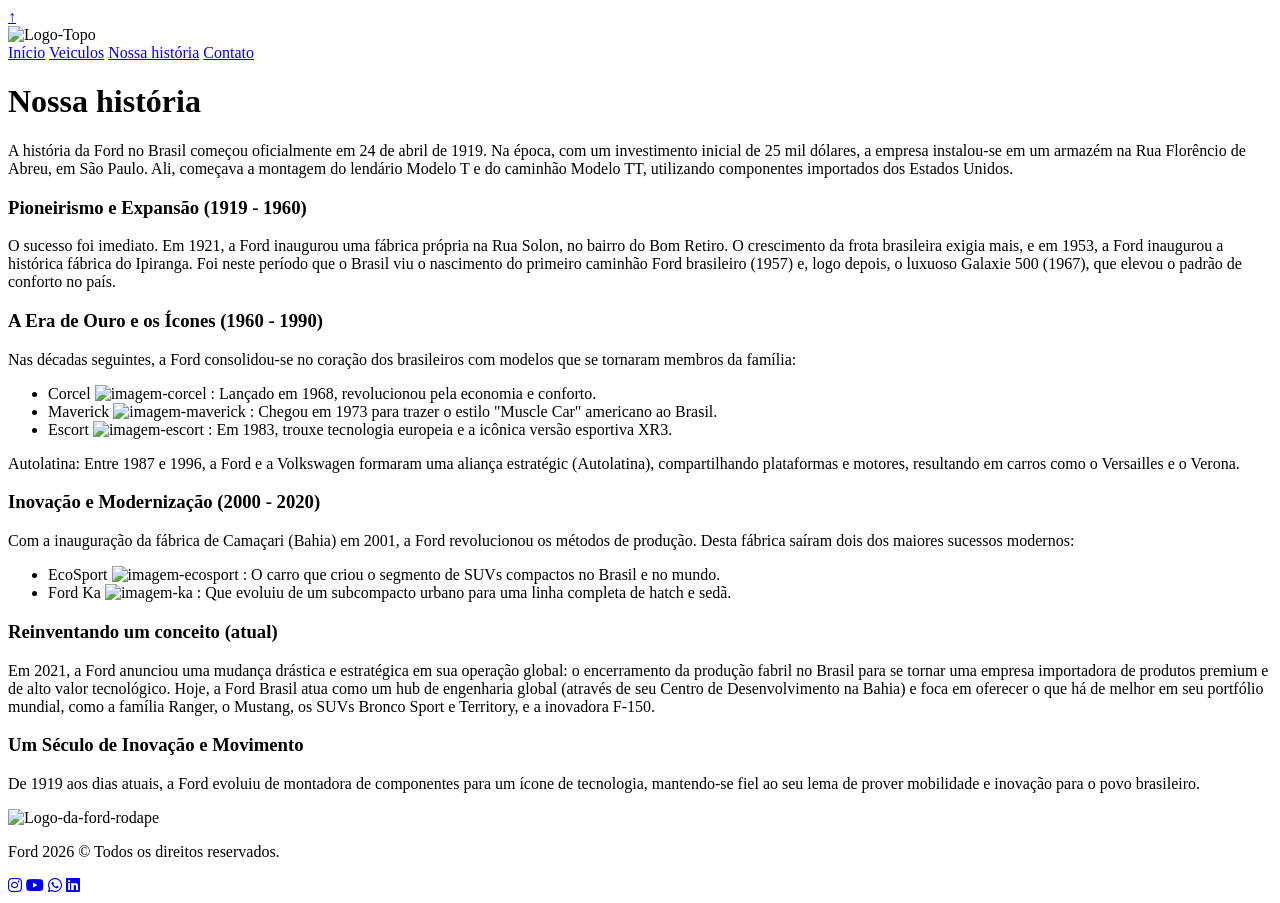
==== nossa-historia.html @ 53736a57 "Atualização nossa-historia 28/04/2026" ====
<!DOCTYPE html>
<html lang="pt-BR">

<head>
    <meta charset="UTF-8">
    <meta name="viewport" content="width=device-width, initial-scale=1.0">
    <link rel="stylesheet" href="nossa-historia.css">
    <link rel="stylesheet" href="https://cdnjs.cloudflare.com/ajax/libs/font-awesome/6.5.0/css/all.min.css">
    <title>Nossa História</title>
</head>

<body>

    <a href="#" class="top-button">↑</a>

    
    <header class="topo">
        <img class="logo" src="img/Logo_P.png" alt="Logo-Topo">

        <nav class="menu" id="menu">

            <a href="pagina-inicial.html"> Início</a>
            <a href="veiculos.html"> Veiculos</a>
            <a href="nossa-historia.html"> Nossa história</a>
            <a href="contato.html"> Contato</a>

        </nav>

    </header>

    <div class="fundo">
        <main>

            <header class="historia">
                <h1 class="titulo">Nossa história</h1>
                <div class="linha-decorativa"></div>

            </header>
            <section class="nossa-historia">
                <article class="historia-item">


                    <p>A história da Ford no Brasil começou oficialmente em 24 de abril de 1919. Na época, com um
                        investimento inicial de 25 mil dólares, a empresa instalou-se em um armazém na Rua Florêncio de
                        Abreu, em São Paulo.
                        Ali, começava a montagem do lendário Modelo T e do caminhão Modelo TT, utilizando componentes
                        importados dos Estados Unidos.</p>
                </article>

                <article class="historia-item">
                    <h3>Pioneirismo e Expansão (1919 - 1960)</h3>

                    <p>O sucesso foi imediato. Em 1921, a Ford inaugurou uma fábrica própria na Rua Solon, no bairro do
                        Bom
                        Retiro. O crescimento da frota brasileira exigia mais, e em 1953, a Ford inaugurou a histórica
                        fábrica
                        do Ipiranga. Foi neste período que o Brasil viu o nascimento do primeiro caminhão Ford
                        brasileiro
                        (1957)
                        e, logo depois, o luxuoso Galaxie 500 (1967), que elevou o padrão de conforto no país.</p>
                </article>

                <article class="historia-item">
                    <h3>A Era de Ouro e os Ícones (1960 - 1990)</h3>

                    <p>Nas décadas seguintes, a Ford consolidou-se no coração dos brasileiros com modelos que se
                        tornaram
                        membros da família:
                    <ul>
                        <li><span class="carro">Corcel
                                <img src="img/Ford_Corcel_luxo_1973_crop.jpg" alt="imagem-corcel">
                            </span>: Lançado em 1968, revolucionou pela economia e conforto.</li>

                        <li><span class="carro">Maverick
                                <img src="img/maverick.jpg" alt="imagem-maverick">
                            </span>: Chegou em 1973 para trazer o estilo "Muscle Car" americano ao Brasil.</li>
                        <li><span class="carro">Escort
                                <img src="img/escort.jpg" alt="imagem-escort">
                            </span>: Em 1983, trouxe tecnologia europeia e a icônica versão esportiva XR3.</li>
                    </ul>
                    <p>Autolatina: Entre 1987 e 1996, a Ford e a Volkswagen formaram uma aliança estratégic
                        (Autolatina),
                        compartilhando plataformas e motores, resultando em carros como o Versailles e o Verona.</p>
                </article>

                <article class="historia-item">

                    <h3>Inovação e Modernização (2000 - 2020)</h3>

                    <p>Com a inauguração da fábrica de Camaçari (Bahia) em 2001, a Ford revolucionou os métodos de
                        produção.
                        Desta fábrica saíram dois dos maiores sucessos modernos:
                    <ul>
                        <li> <span class="carro">EcoSport
                                <img src="img/ford-ecosport.jpg" alt="imagem-ecosport">
                            </span>: O carro que criou o segmento de SUVs compactos no Brasil e no mundo.</li>
                        <li> <span class="carro">Ford Ka
                                <img src="img/Ka-primeiro.jpg" alt="imagem-ka">
                            </span>: Que evoluiu de um subcompacto urbano para uma linha completa de hatch e sedã. </li>
                    </ul>
                    </p>
                </article>

                <article class="historia-item">
                    <h3>Reinventando um conceito (atual)</h3>

                    <p>Em 2021, a Ford anunciou uma mudança drástica e estratégica em sua operação global: o
                        encerramento da
                        produção fabril no Brasil para se tornar uma empresa importadora de produtos premium e de alto
                        valor
                        tecnológico.
                        Hoje, a Ford Brasil atua como um hub de engenharia global (através de seu Centro de
                        Desenvolvimento
                        na
                        Bahia) e foca em oferecer o que há de melhor em seu portfólio mundial, como a família Ranger, o
                        Mustang, os
                        SUVs Bronco Sport e Territory, e a inovadora F-150.</p>
                </article>

                <article class="historia-item">
                    <h3>Um Século de Inovação e Movimento</h3>

                    <p>De 1919 aos dias atuais, a Ford evoluiu de montadora de componentes para um ícone de tecnologia,
                        mantendo-se
                        fiel ao seu lema de prover mobilidade e inovação para o povo brasileiro.</p>
                </article>
            </section>

        </main>
    </div>
    <footer class="barra-rodape">
        <img class="logo" src="img/Logo_P.png" alt="Logo-da-ford-rodape">

        <p class="footer-conteudo">Ford 2026 © Todos os direitos reservados.</p>

        <div class="redes">
            <a href="https://www.instagram.com/fordbrasil/" target="_blank"><i class="fa-brands fa-instagram"></i></a>
            <a href="https://www.youtube.com/@ford" target="_blank"><i class="fa-brands fa-youtube"></i></a>
            <a href="https://api.whatsapp.com/send/?phone=551142003303&text&type=phone_number&app_absent=0"
                target="_blank"><i class="fa-brands fa-whatsapp"></i></a>
            <a href="https://www.linkedin.com/company/ford-motor-company" target="_blank"><i
                    class="fa-brands fa-linkedin"></i></a>
        </div>

    </footer>
</body>

</html>
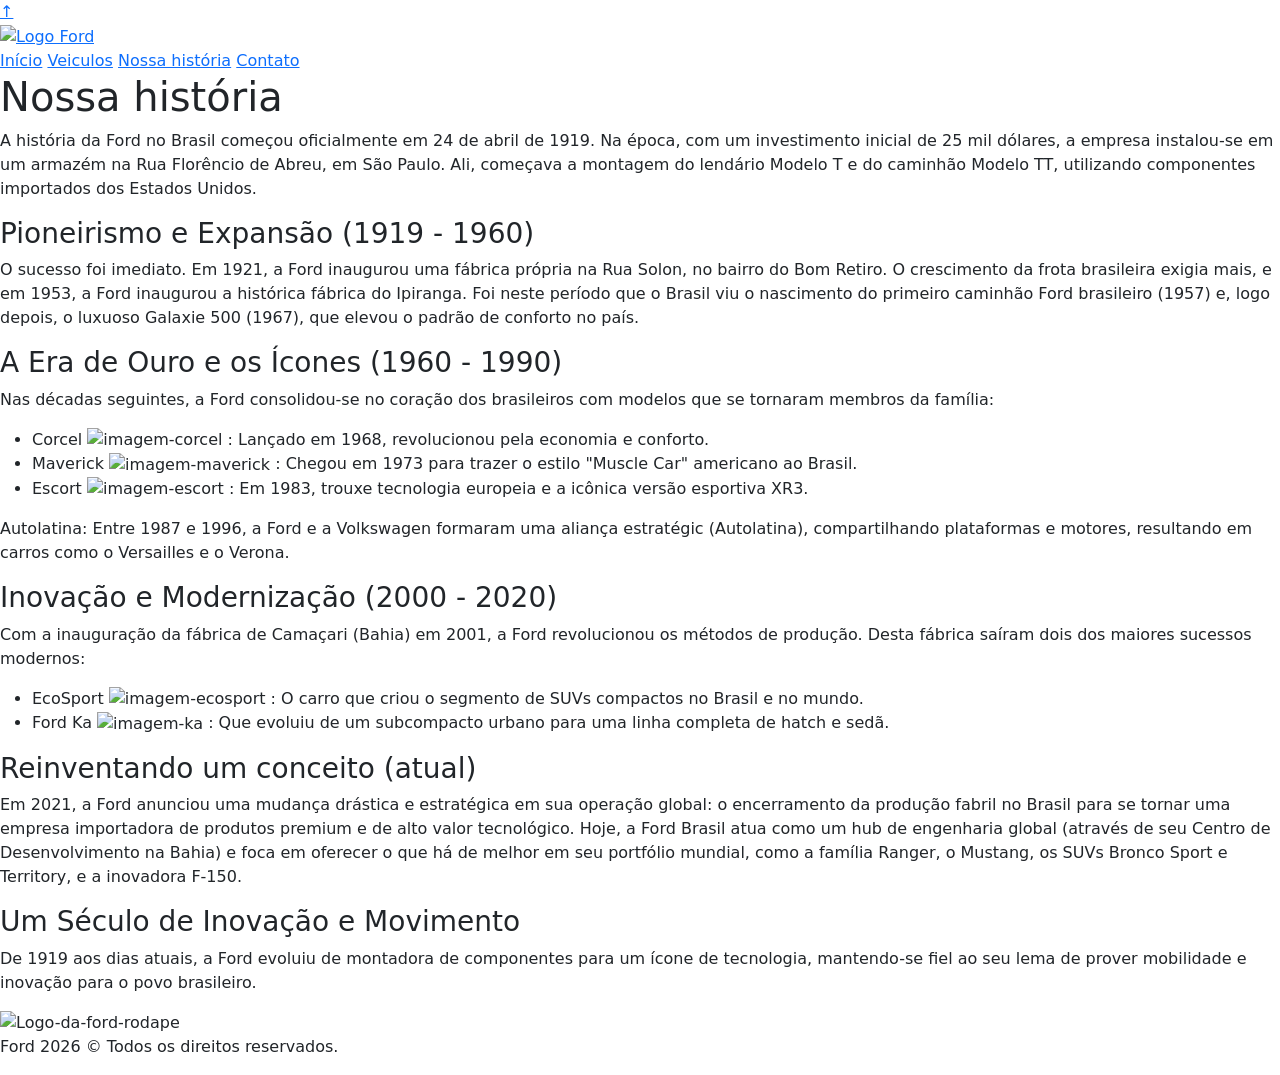
==== commit eb727a49: "Atualização nossa história 29/04.html" ====
--- a/nossa-historia.html
+++ b/nossa-historia.html
@@ -4,28 +4,31 @@
 <head>
     <meta charset="UTF-8">
     <meta name="viewport" content="width=device-width, initial-scale=1.0">
+    <title>Nossa História</title>
+    <link href="https://cdn.jsdelivr.net/npm/bootstrap@5.3.8/dist/css/bootstrap.min.css" rel="stylesheet">
     <link rel="stylesheet" href="nossa-historia.css">
-    <link rel="stylesheet" href="https://cdnjs.cloudflare.com/ajax/libs/font-awesome/6.5.0/css/all.min.css">
-    <title>Nossa História</title>
+    <link rel="stylesheet" href="https://cdn.jsdelivr.net/npm/bootstrap-icons@1.13.1/font/bootstrap-icons.min.css">
+    <link href="https://cdn.jsdelivr.net/npm/bootstrap@5.3.8/dist/css/bootstrap.min.css" rel="stylesheet">
 </head>
 
 <body>
 
     <a href="#" class="top-button">↑</a>
 
-    
+
     <header class="topo">
-        <img class="logo" src="img/Logo_P.png" alt="Logo-Topo">
+        <div class="logo-container">
+            <a href="pagina-inicial.html">
+                <img class="img-menu" src="img/Logo Ford.png" alt="Logo Ford">
+            </a>
+        </div>
 
-        <nav class="menu" id="menu">
-
-            <a href="pagina-inicial.html"> Início</a>
-            <a href="veiculos.html"> Veiculos</a>
-            <a href="nossa-historia.html"> Nossa história</a>
-            <a href="contato.html"> Contato</a>
-
+        <nav class="nav-menu">
+            <a href="pagina-inicial.html">Início</a>
+            <a href="veiculos.html">Veiculos</a>
+            <a href="nossa-historia.html">Nossa história</a>
+            <a href="contato.html">Contato</a>
         </nav>
-
     </header>
 
     <div class="fundo">
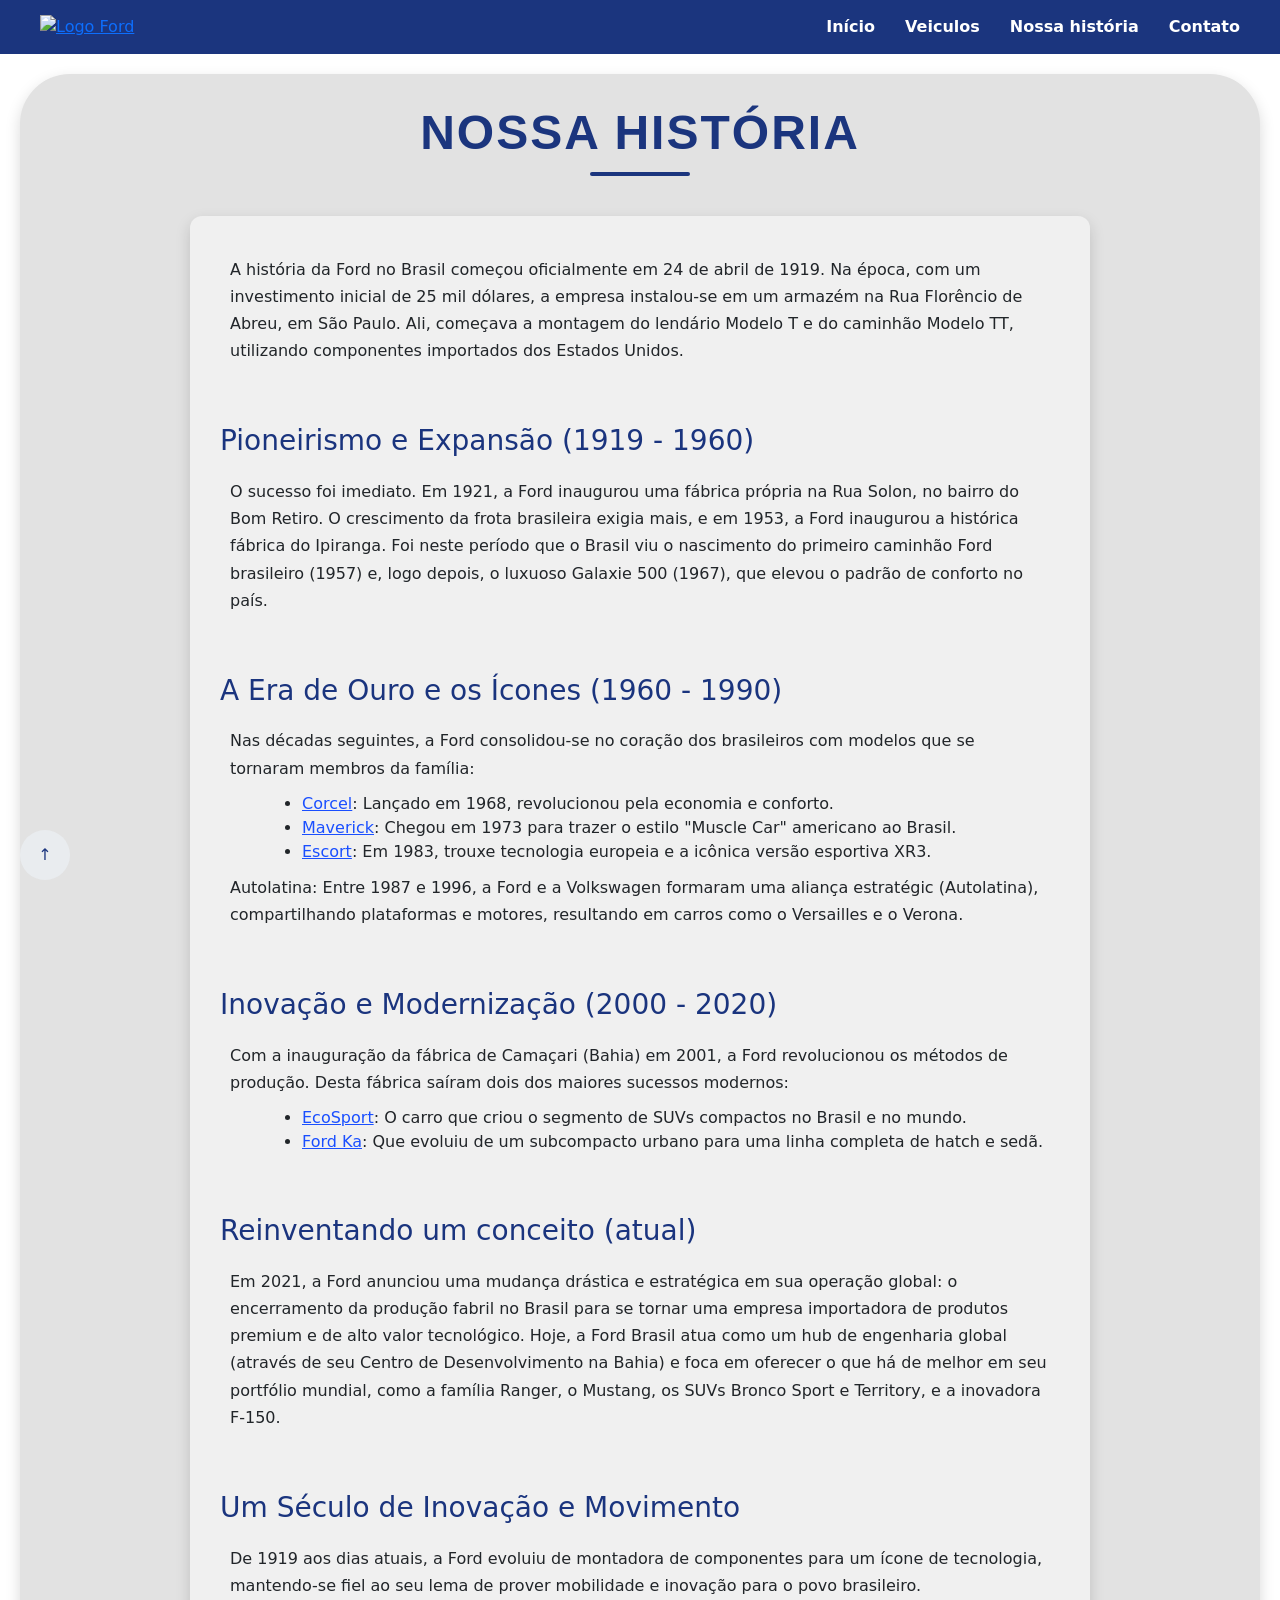
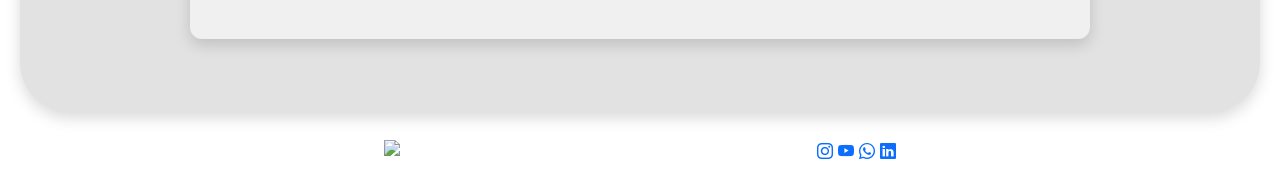
==== commit 34dc5ccb: "Atualização 2 nossa-historia 29/04.html" ====
--- a/nossa-historia.html
+++ b/nossa-historia.html
@@ -131,21 +131,23 @@
 
         </main>
     </div>
-    <footer class="barra-rodape">
-        <img class="logo" src="img/Logo_P.png" alt="Logo-da-ford-rodape">
+    <footer>
+    <div class="footer-conteudo">
+      <div class="footer-logo">
+        <img src="img/Logo Ford.png" alt="Logo Ford" style="width: 80px;">
+      </div>
 
-        <p class="footer-conteudo">Ford 2026 © Todos os direitos reservados.</p>
+      <p>Ford 2026 © Todos os direitos reservados.</p>
 
-        <div class="redes">
-            <a href="https://www.instagram.com/fordbrasil/" target="_blank"><i class="fa-brands fa-instagram"></i></a>
-            <a href="https://www.youtube.com/@ford" target="_blank"><i class="fa-brands fa-youtube"></i></a>
-            <a href="https://api.whatsapp.com/send/?phone=551142003303&text&type=phone_number&app_absent=0"
-                target="_blank"><i class="fa-brands fa-whatsapp"></i></a>
-            <a href="https://www.linkedin.com/company/ford-motor-company" target="_blank"><i
-                    class="fa-brands fa-linkedin"></i></a>
-        </div>
-
-    </footer>
+      <div class="social-icons">
+        <a href="https://www.instagram.com/fordbrasil" target="_blank"><i class="bi bi-instagram"></i></a>
+        <a href="https://www.youtube.com/fordbrasil" target="_blank"><i class="bi bi-youtube"></i></a>
+        <a href="https://api.whatsapp.com/send/?phone=551142003303&text&type=phone_number&app_absent=0"
+          target="_blank"><i class="bi bi-whatsapp"></i></a>
+        <a href="https://br.linkedin.com/company/ford-brasil" target="_blank"><i class="bi bi-linkedin"></i></a>
+      </div>
+    </div>
+  </footer>
 </body>
 
 </html>
--- a/nossa-historia.css
+++ b/nossa-historia.css
@@ -0,0 +1,281 @@
+* {
+  margin: 0;
+  padding: 0;
+  box-sizing: border-box;
+}
+
+html {
+  scroll-behavior: smooth;
+}
+
+body {
+  display: flex;
+  flex-direction: column;
+  min-height: 100vh;
+  font-family: 'Segoe UI', Tahoma, Geneva, Verdana, sans-serif;
+  background-color: #dee2e6;
+
+}
+
+.topo {
+  background-color: #1a347e;
+
+  display: flex;
+  justify-content: space-between;
+  align-items: center;
+
+  padding: 15px 20px;
+}
+
+.menu a {
+  color: white;
+  text-decoration: none;
+
+  margin-left: 15px;
+  font-weight: bold;
+
+  transition: 0.3s;
+}
+
+.menu a:hover {
+  color: #978e8e;
+}
+
+
+.menu {
+  display: flex;
+  gap: 15px;
+}
+
+.nossa-historia {
+
+  background-color: #f0f0f0;
+  padding: 30px;
+  max-width: 900px;
+  margin: 40px auto;
+  display: flex;
+  gap: 40px;
+  flex-direction: column;
+
+  border-radius: 12px;
+
+  box-shadow: 0 6px 15px rgba(0,0,0,0.15);
+
+  transition: transform 0.3s, box-shadow 0.3s;
+}
+
+.carro {
+  position: relative;
+  display: inline-block;
+  cursor: pointer;
+  color: #1a4fff;
+  text-decoration: underline;
+}
+.carro img {
+  position: absolute;
+  top: 120%;
+  left: 0%;
+
+  
+
+  width: 220px;
+  height: auto;
+
+  display: none;
+
+  border-radius: 10px;
+  box-shadow: 0 4px 10px rgba(0,0,0,0.2);
+  
+  z-index: 999;
+}
+
+.carro:hover img {
+
+  display: block;
+}
+  
+.nossa-historia:hover {
+  transform: translateY(-5px);
+  box-shadow: 0 12px 25px rgba(0,0,0,0.2);
+}
+
+.historia-item h3 {
+  color: #1a347e;
+  margin-top: 10px;
+  margin-bottom: 20px;
+}
+.historia-item p {
+  line-height: 1.7;
+  margin-bottom: 40px;
+  margin: 10px;
+}
+
+.historia-item ul {
+  margin-left: 50px;
+  margin-bottom: 10px;
+}
+
+main {
+  padding: 30px;
+  flex: 1;
+}
+
+.titulo {
+
+    color: #1b357e;
+    font-family: 'Segoe UI', Tahoma, Geneva, Verdana, sans-serif;
+    font-weight: 700;
+    font-size: 3rem;
+    text-transform: uppercase;
+    letter-spacing: 2px;
+    text-align: center;
+  }
+
+.linha {
+  width: 100px;
+  height: 4px;
+  background-color: #1a347e;
+  margin: 10px auto;
+  border-radius: 2px;
+  
+}
+
+.linha-decorativa {
+    width: 100px;
+    height: 4px;
+    background-color: #1b357e;
+    margin: 10px auto;
+    border-radius: 2px;
+}
+
+
+.barra-rodape{
+    background-color: #1a347e;
+   
+    display: flex;
+    justify-content: space-between;
+    align-items: center;
+    padding: 15px;
+}
+
+.logo {
+    width: 100px;
+    height: auto;
+}
+
+.footer-conteudo {
+  position: relative;
+  display: flex;
+  justify-content: center;
+  align-items: center;
+  color: white;
+}
+
+.redes a {
+  color: white;
+  font-size: 24px;
+  margin-left: 15px;
+  transition: 0.3s;
+}
+
+
+
+
+.redes a:hover .fa-instagram {
+}
+
+.redes a:hover .fa-youtube {
+}
+
+.redes a:hover .fa-whatsapp {
+}
+
+.redes a:hover .fa-linkedin {
+} 
+
+.redes a i {
+  transition: 0.3;
+}
+
+.redes a:hover i {
+  transform: scale(1.2);
+}
+
+.top-button {
+  position: fixed;
+  bottom: 20px;
+  left: 20px;
+  background-color: #e9ecef;
+  color: #1b357e;
+  width: 50px;
+  height: 50px;
+  text-align: center;
+  line-height: 50px;
+  border-radius: 50px;
+  text-decoration: none;
+  z-index: 300;
+}
+
+.top-button:hover {
+  background-color: #dee2e6;
+}
+
+.top-button:active {
+  font-style: italic;
+  font-weight: bold;
+  background-color: #1b357e;
+  color: #f8f9fa;
+}
+
+.fundo {
+  background-color: rgb(226, 226, 226);
+  margin: 20px;
+  border-radius: 50px;
+  padding-bottom: 3px;
+
+  box-shadow: 0 6px 15px rgba(0, 0, 0, 0.15);
+  transition: transform 0.3s, box-shadow 0.3s;
+}
+
+:root {
+  --azul-ford: #1b357e;
+  --azul-hover: #2b5bde;
+  --cinza-fundo: #dee2e6;
+  --cinza-card: #e2e2e2;
+  --fonte-principal: "Segoe UI", Tahoma, Geneva, Verdana, sans-serif;
+}
+
+.img-menu {
+    width: 100px;
+    height: auto;
+    display: block;
+    transition: transform 0.3s ease;
+}
+
+.img-menu:hover {
+    transform: scale(1.05);
+}
+
+.topo {
+    background-color: var(--azul-ford);
+    display: flex;
+    justify-content: space-between;
+    align-items: center;
+    padding: 15px 40px;
+}
+
+.nav-menu {
+    display: flex;
+    gap: 30px;
+}
+
+.nav-menu a {
+    color: white;
+    text-decoration: none;
+    font-weight: bold;
+    transition: 0.3s;
+}
+
+.nav-menu a:hover {
+    color: #978e8e;
+}
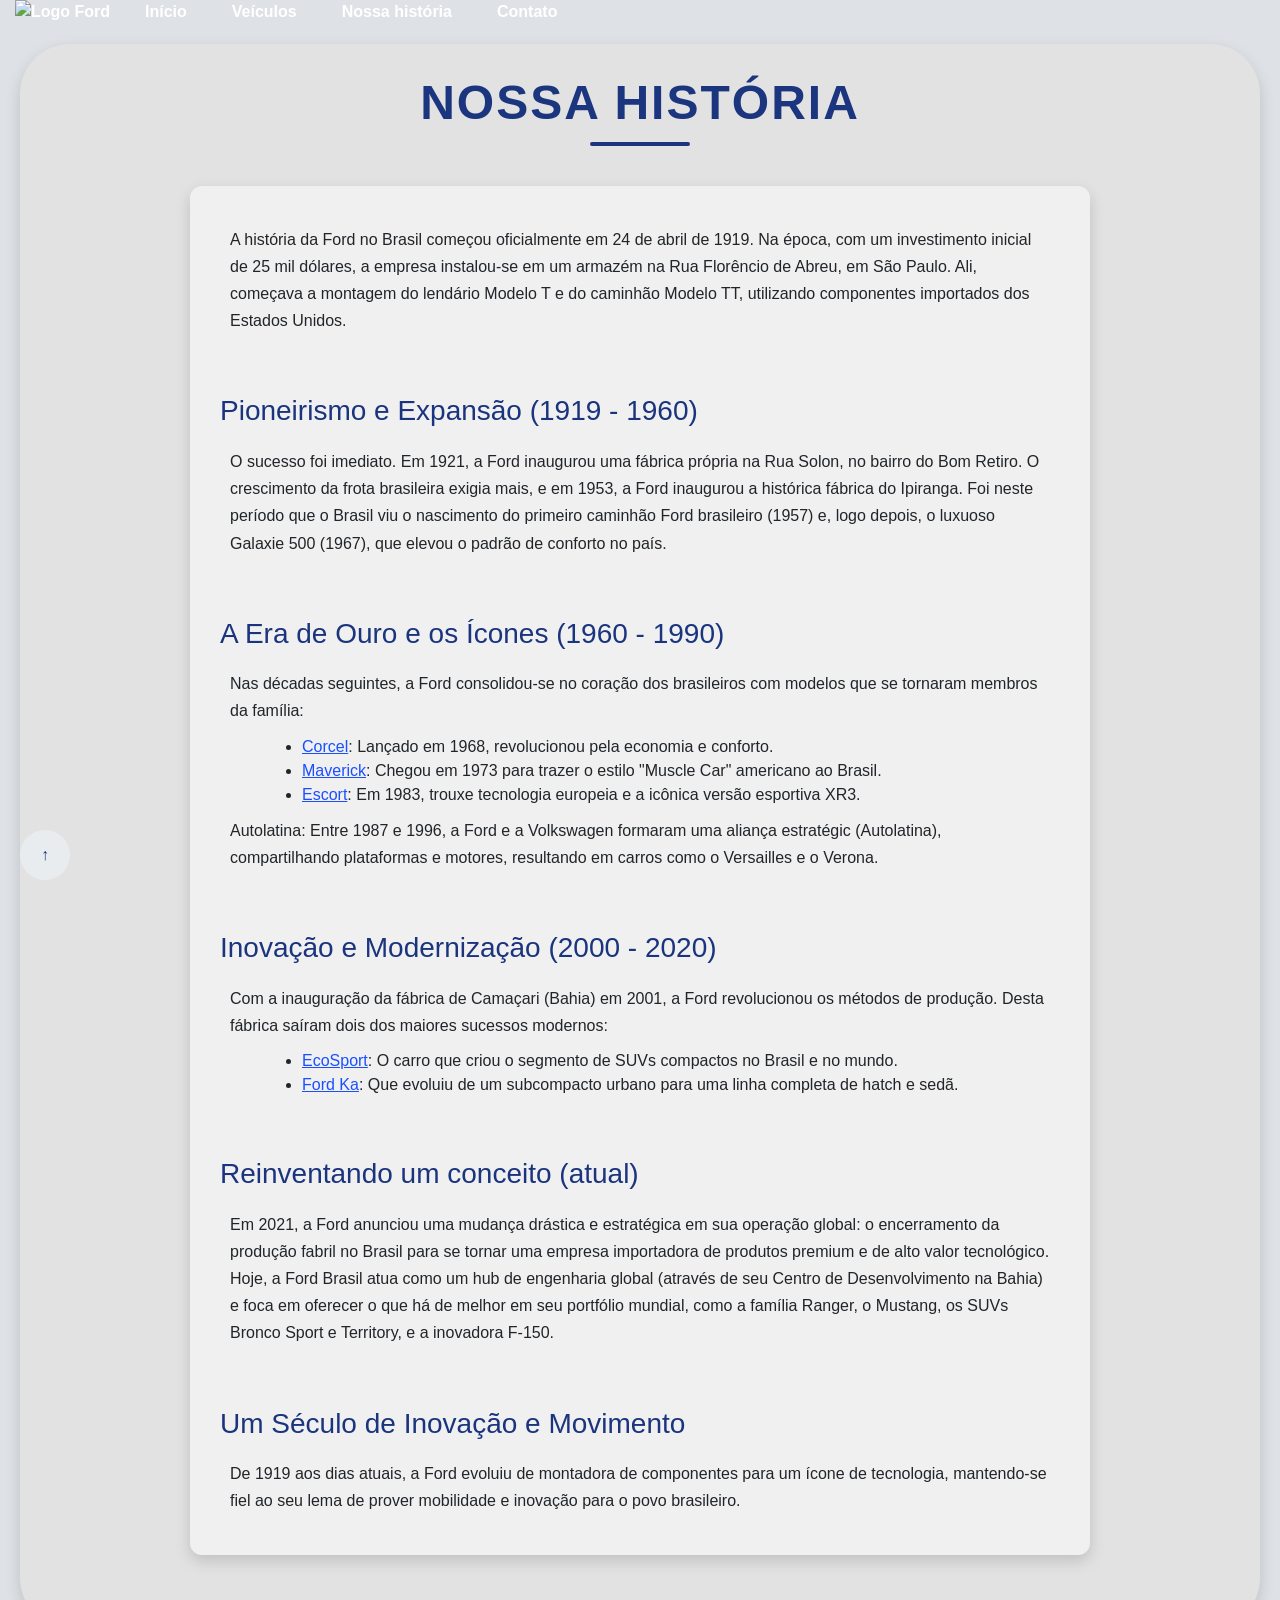
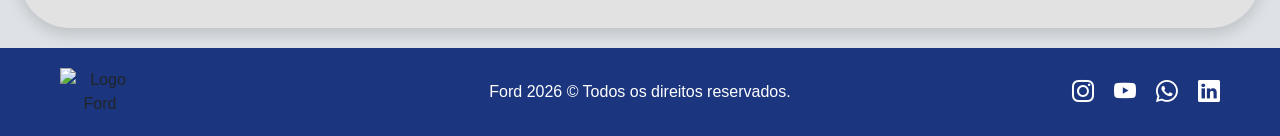
==== commit 710b7434: "Atualização nossa história 05/05/2026.html" ====
--- a/nossa-historia.html
+++ b/nossa-historia.html
@@ -8,27 +8,24 @@
     <link href="https://cdn.jsdelivr.net/npm/bootstrap@5.3.8/dist/css/bootstrap.min.css" rel="stylesheet">
     <link rel="stylesheet" href="nossa-historia.css">
     <link rel="stylesheet" href="https://cdn.jsdelivr.net/npm/bootstrap-icons@1.13.1/font/bootstrap-icons.min.css">
-    <link href="https://cdn.jsdelivr.net/npm/bootstrap@5.3.8/dist/css/bootstrap.min.css" rel="stylesheet">
 </head>
 
 <body>
 
     <a href="#" class="top-button">↑</a>
 
-
-    <header class="topo">
-        <div class="logo-container">
+    <header>
+        <div class="menu">
             <a href="pagina-inicial.html">
-                <img class="img-menu" src="img/Logo Ford.png" alt="Logo Ford">
+                <img class="img-menu" src="img/Logo Ford.png" alt="Logo Ford" />
             </a>
+            <nav class="nav-menu">
+                <a href="pagina-inicial.html">Início</a>
+                <a href="veiculos.html">Veículos</a>
+                <a href="nossa-historia.html">Nossa história</a>
+                <a href="contato.html">Contato</a>
+            </nav>
         </div>
-
-        <nav class="nav-menu">
-            <a href="pagina-inicial.html">Início</a>
-            <a href="veiculos.html">Veiculos</a>
-            <a href="nossa-historia.html">Nossa história</a>
-            <a href="contato.html">Contato</a>
-        </nav>
     </header>
 
     <div class="fundo">
@@ -37,12 +34,10 @@
             <header class="historia">
                 <h1 class="titulo">Nossa história</h1>
                 <div class="linha-decorativa"></div>
+            </header>
 
-            </header>
             <section class="nossa-historia">
                 <article class="historia-item">
-
-
                     <p>A história da Ford no Brasil começou oficialmente em 24 de abril de 1919. Na época, com um
                         investimento inicial de 25 mil dólares, a empresa instalou-se em um armazém na Rua Florêncio de
                         Abreu, em São Paulo.
@@ -52,7 +47,6 @@
 
                 <article class="historia-item">
                     <h3>Pioneirismo e Expansão (1919 - 1960)</h3>
-
                     <p>O sucesso foi imediato. Em 1921, a Ford inaugurou uma fábrica própria na Rua Solon, no bairro do
                         Bom
                         Retiro. O crescimento da frota brasileira exigia mais, e em 1953, a Ford inaugurou a histórica
@@ -132,22 +126,22 @@
         </main>
     </div>
     <footer>
-    <div class="footer-conteudo">
-      <div class="footer-logo">
-        <img src="img/Logo Ford.png" alt="Logo Ford" style="width: 80px;">
-      </div>
+        <div class="footer-conteudo">
+            <div class="footer-logo">
+                <img src="img/Logo Ford.png" alt="Logo Ford" style="width: 80px;">
+            </div>
 
-      <p>Ford 2026 © Todos os direitos reservados.</p>
+            <p>Ford 2026 © Todos os direitos reservados.</p>
 
-      <div class="social-icons">
-        <a href="https://www.instagram.com/fordbrasil" target="_blank"><i class="bi bi-instagram"></i></a>
-        <a href="https://www.youtube.com/fordbrasil" target="_blank"><i class="bi bi-youtube"></i></a>
-        <a href="https://api.whatsapp.com/send/?phone=551142003303&text&type=phone_number&app_absent=0"
-          target="_blank"><i class="bi bi-whatsapp"></i></a>
-        <a href="https://br.linkedin.com/company/ford-brasil" target="_blank"><i class="bi bi-linkedin"></i></a>
-      </div>
-    </div>
-  </footer>
+            <div class="social-icons">
+                <a href="https://www.instagram.com/fordbrasil" target="_blank"><i class="bi bi-instagram"></i></a>
+                <a href="https://www.youtube.com/fordbrasil" target="_blank"><i class="bi bi-youtube"></i></a>
+                <a href="https://api.whatsapp.com/send/?phone=551142003303&text&type=phone_number&app_absent=0"
+                    target="_blank"><i class="bi bi-whatsapp"></i></a>
+                <a href="https://br.linkedin.com/company/ford-brasil" target="_blank"><i class="bi bi-linkedin"></i></a>
+            </div>
+        </div>
+    </footer>
 </body>
 
 </html>
--- a/nossa-historia.css
+++ b/nossa-historia.css
@@ -163,23 +163,58 @@
     height: auto;
 }
 
+footer {
+  background-color: #1b357e;
+  padding: 20px;
+  width: 100%;
+  text-align: center;
+}
+
 .footer-conteudo {
+  display: flex;
+  justify-content: space-between;
+  align-items: center;
+  max-width: 1200px;
+  margin: 0 auto;
+  padding: 0 20px;
   position: relative;
-  display: flex;
-  justify-content: center;
-  align-items: center;
-  color: white;
-}
-
-.redes a {
-  color: white;
-  font-size: 24px;
-  margin-left: 15px;
+}
+
+.footer-logo {
+  flex: 1;
+  display: flex;
+  justify-content: flex-start;
+}
+
+.footer-logo img {
+  width: 80px;
+  height: auto;
+}
+
+.social-icons {
+  flex: 1;
+  display: flex;
+  justify-content: flex-end;
+  gap: 20px;
+  position: static;
+}
+
+.social-icons a {
+  color: #fff;
+  font-size: 22px;
   transition: 0.3s;
 }
 
-
-
+.social-icons a:hover {
+  opacity: 0.7;
+}
+
+footer p {
+  flex: 2;
+  color: #fff;
+  margin: 0;
+  text-align: center;
+}
 
 .redes a:hover .fa-instagram {
 }
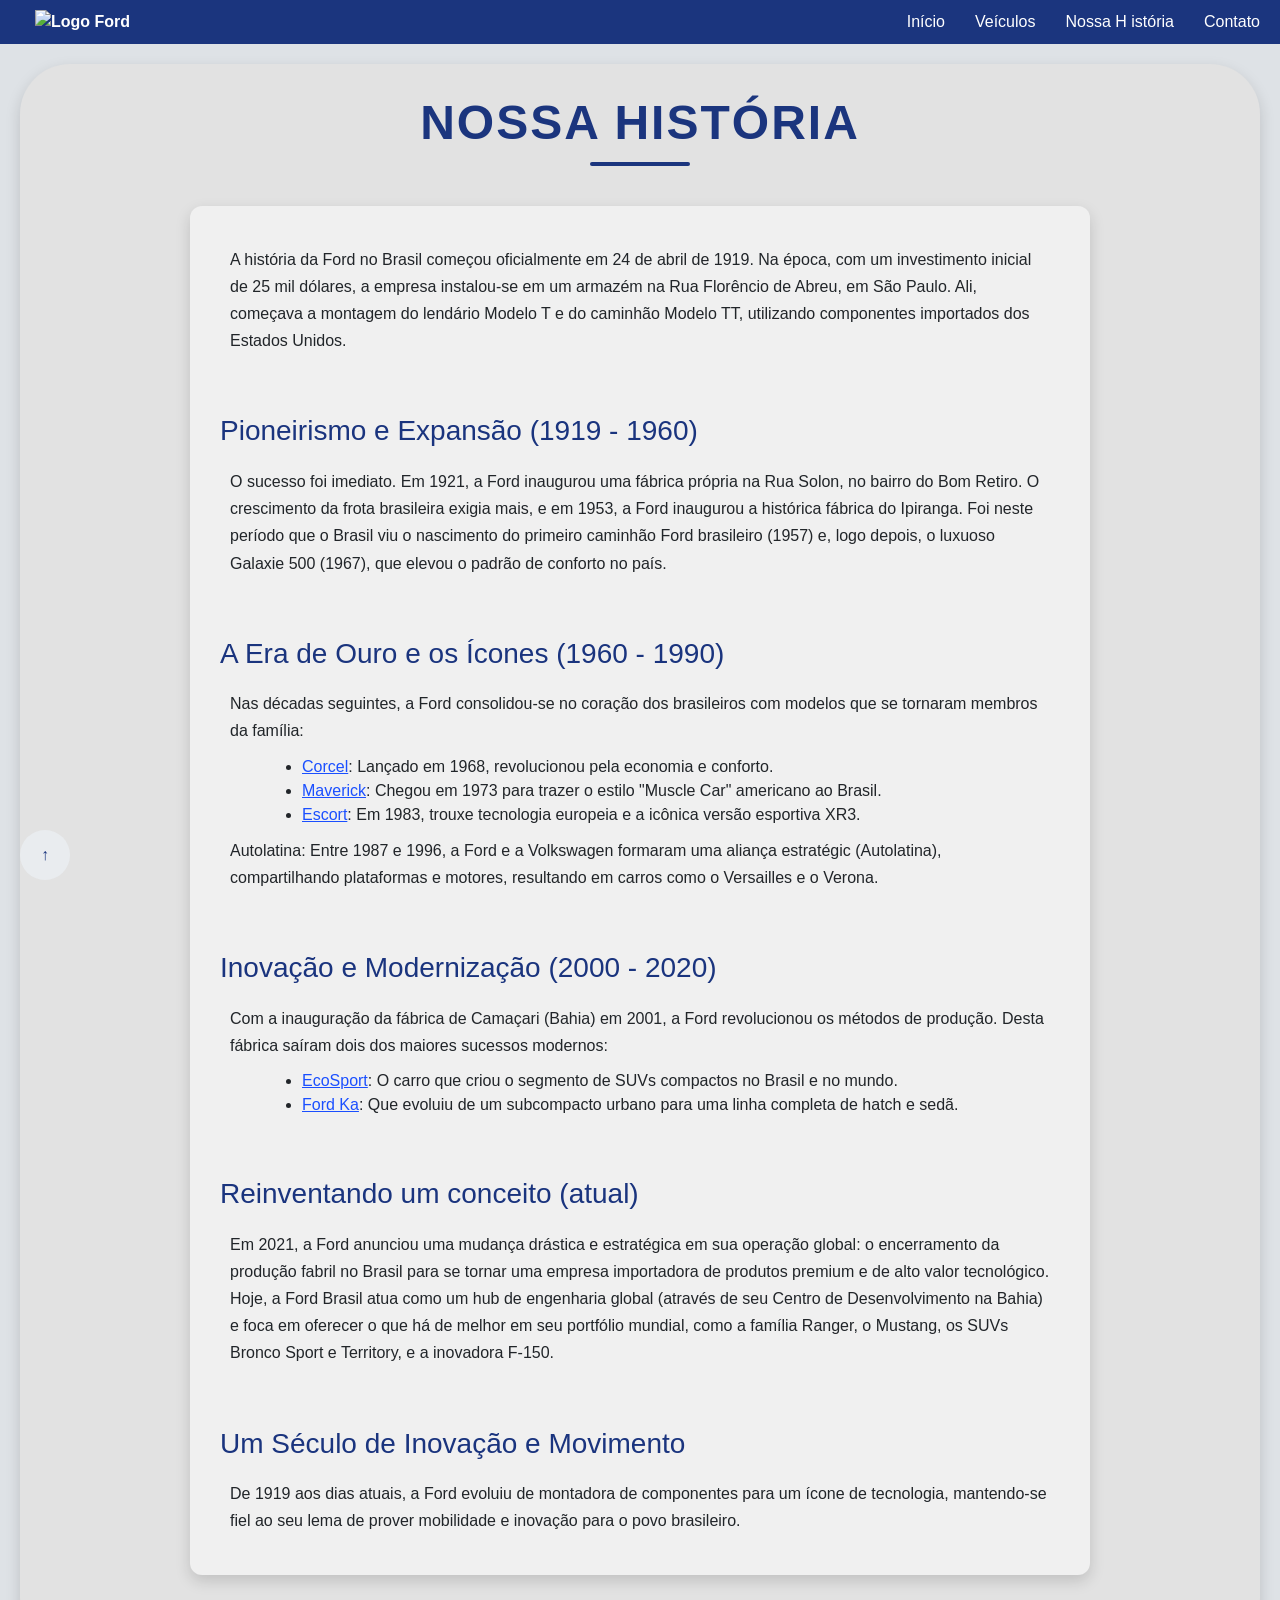
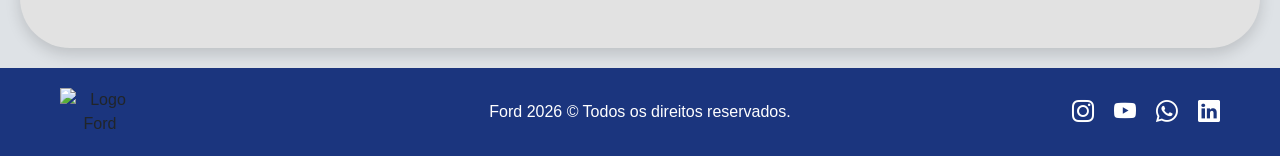
==== commit be865ea3: "Atualização logo nossa história.html" ====
--- a/nossa-historia.html
+++ b/nossa-historia.html
@@ -22,7 +22,7 @@
             <nav class="nav-menu">
                 <a href="pagina-inicial.html">Início</a>
                 <a href="veiculos.html">Veículos</a>
-                <a href="nossa-historia.html">Nossa história</a>
+                <a href="nossa-historia.html">Nossa H   istória</a>
                 <a href="contato.html">Contato</a>
             </nav>
         </div>
--- a/nossa-historia.css
+++ b/nossa-historia.css
@@ -13,18 +13,8 @@
   flex-direction: column;
   min-height: 100vh;
   font-family: 'Segoe UI', Tahoma, Geneva, Verdana, sans-serif;
-  background-color: #dee2e6;
-
-}
-
-.topo {
-  background-color: #1a347e;
-
-  display: flex;
-  justify-content: space-between;
-  align-items: center;
-
-  padding: 15px 20px;
+  background-color: #dee2e6 !important;
+
 }
 
 .menu a {
@@ -43,8 +33,39 @@
 
 
 .menu {
+  background-color: #1b357e;
+  padding: 10px 20px;
+  width: 100%;
+  display: flex;
+  align-items: center;
+  justify-content: space-between;
+}
+
+.nav-menu {
   display: flex;
   gap: 15px;
+}
+
+.nav-menu a {
+  color: #ffffff;
+    text-decoration: none;
+    font-family: "Segoe UI", Tahoma, Geneva, Verdana, sans-serif;
+    font-weight: 500;
+    font-size: 16px; 
+    letter-spacing: normal;
+    transition: 0.3s;
+}
+
+.nav-menu a:hover {
+  opacity: 0.7;
+  color: #978e8e;
+}
+
+.img-menu {
+  width: 100px;
+  height: auto;
+  display: block;
+  margin-left: 0;
 }
 
 .nossa-historia {
@@ -290,27 +311,3 @@
 .img-menu:hover {
     transform: scale(1.05);
 }
-
-.topo {
-    background-color: var(--azul-ford);
-    display: flex;
-    justify-content: space-between;
-    align-items: center;
-    padding: 15px 40px;
-}
-
-.nav-menu {
-    display: flex;
-    gap: 30px;
-}
-
-.nav-menu a {
-    color: white;
-    text-decoration: none;
-    font-weight: bold;
-    transition: 0.3s;
-}
-
-.nav-menu a:hover {
-    color: #978e8e;
-}
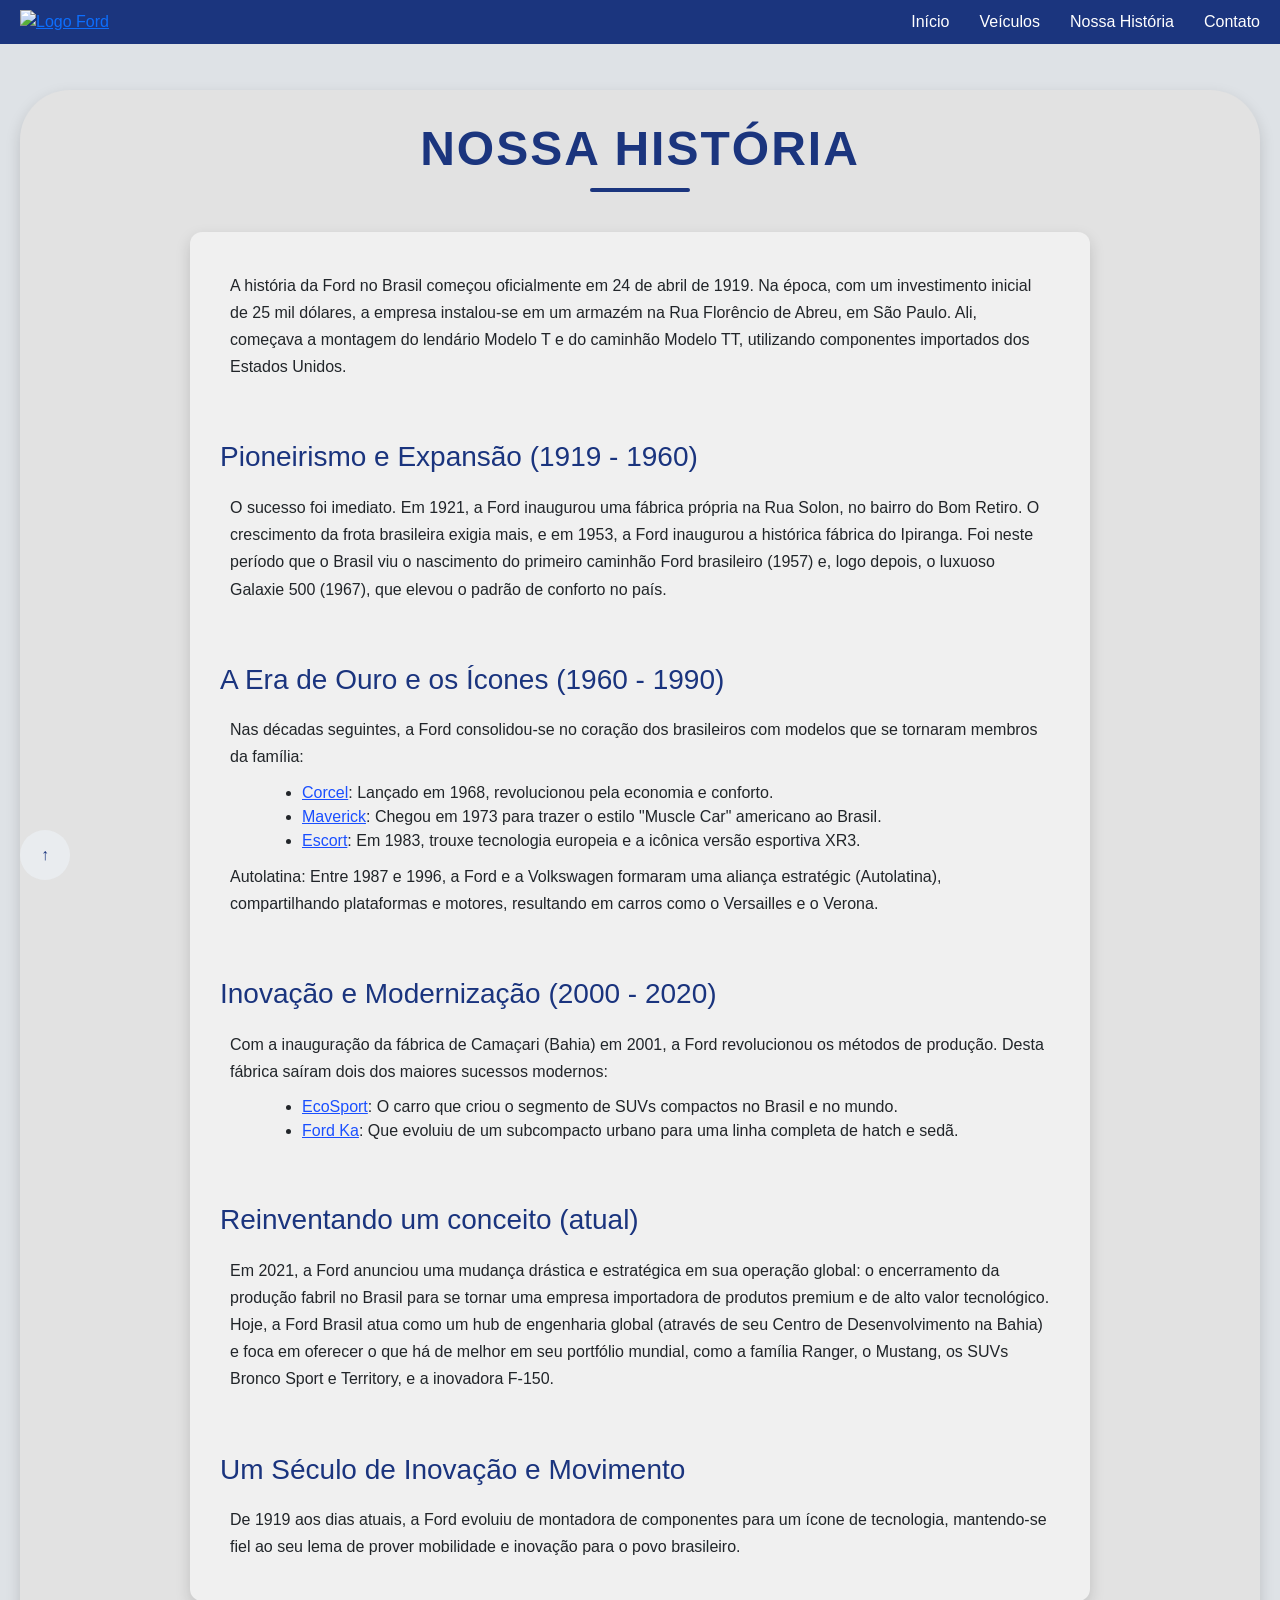
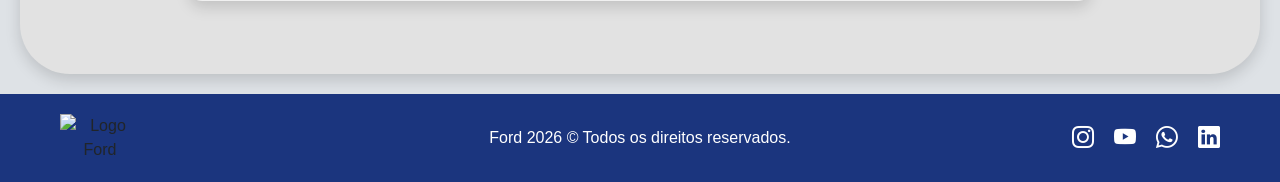
==== commit 577675d4: "Atualização logo nossa hisstória.html" ====
--- a/nossa-historia.html
+++ b/nossa-historia.html
@@ -22,7 +22,7 @@
             <nav class="nav-menu">
                 <a href="pagina-inicial.html">Início</a>
                 <a href="veiculos.html">Veículos</a>
-                <a href="nossa-historia.html">Nossa H   istória</a>
+                <a href="nossa-historia.html">Nossa História</a>
                 <a href="contato.html">Contato</a>
             </nav>
         </div>
--- a/nossa-historia.css
+++ b/nossa-historia.css
@@ -10,6 +10,7 @@
 
 body {
   display: flex;
+  padding-top: 70px;
   flex-direction: column;
   min-height: 100vh;
   font-family: 'Segoe UI', Tahoma, Geneva, Verdana, sans-serif;
@@ -17,16 +18,6 @@
 
 }
 
-.menu a {
-  color: white;
-  text-decoration: none;
-
-  margin-left: 15px;
-  font-weight: bold;
-
-  transition: 0.3s;
-}
-
 .menu a:hover {
   color: #978e8e;
 }
@@ -39,21 +30,26 @@
   display: flex;
   align-items: center;
   justify-content: space-between;
+  position: fixed;
+  top: 0;
+  left: 0;
+  z-index: 1000;
 }
 
 .nav-menu {
   display: flex;
-  gap: 15px;
+  gap: 30px;
 }
 
 .nav-menu a {
   color: #ffffff;
-    text-decoration: none;
-    font-family: "Segoe UI", Tahoma, Geneva, Verdana, sans-serif;
-    font-weight: 500;
-    font-size: 16px; 
-    letter-spacing: normal;
-    transition: 0.3s;
+  text-decoration: none;
+  font-family: "Segoe UI", Tahoma, Geneva, Verdana, sans-serif;
+  font-weight: 500;
+  font-size: 16px; 
+  letter-spacing: normal;
+  transition: 0.3s;
+  margin-left: 0;
 }
 
 .nav-menu a:hover {
